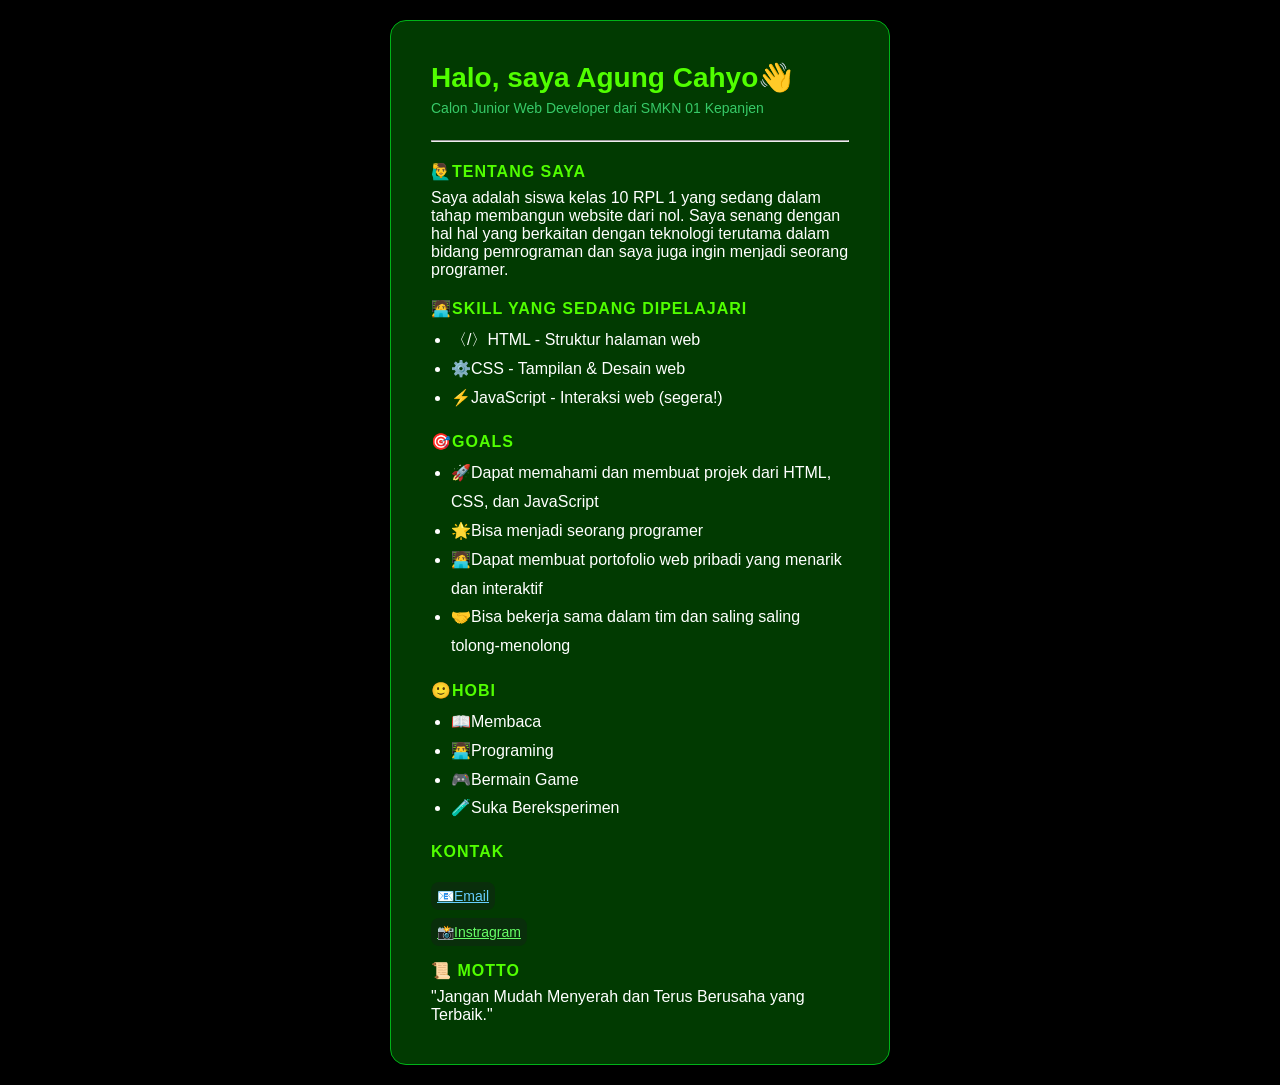
==== index.html @ 52f8518d "Mendaftarkan file HTML dan CSS profile digital" ====
<!DOCTYPE html>
<html lang="en">
<head>
  <meta charset="UTF-8">
  <meta name="viewport" content="width=device-width, initial-scale=1.0">
  <title>Profil - Agung Cahyo</title>
  <link rel="stylesheet" href="./index.css">
</head>
<body>
  <div class = "kartu-profil">
    <h1>Halo, saya Agung Cahyo👋</h1>
    <p class = "tagline">Calon Junior Web Developer dari SMKN 01 Kepanjen</p>

    <hr class="garis">

    <h2>🙋‍♂️Tentang Saya</h2>
    <p>Saya adalah siswa kelas 10 RPL 1 yang sedang dalam tahap membangun website dari nol. Saya senang dengan hal hal yang berkaitan dengan teknologi terutama dalam bidang pemrograman  dan saya juga ingin menjadi seorang programer.</p>

    <h2>🧑‍💻Skill yang Sedang Dipelajari</h2>
    <ul>
      <li>〈/〉HTML - Struktur halaman web</li>
      <li>⚙️CSS - Tampilan & Desain web</li>
      <li>⚡JavaScript - Interaksi web (segera!)</li>
    </ul>

    <h2>🎯Goals</h2>
    <ul>

      <li>🚀Dapat memahami dan membuat projek dari HTML, CSS, dan JavaScript</li>
      <li>🌟Bisa menjadi seorang programer</li>
      <li>🧑‍💻Dapat membuat portofolio web pribadi yang menarik dan interaktif</li>
      <li>🤝Bisa bekerja sama dalam tim dan saling saling tolong-menolong</li>
      
    </ul>

    <h2>🙂Hobi</h2>
    <ul>
      <li>📖Membaca</li>
      <li>👨‍💻Programing</li>
      <li>🎮Bermain Game</li>
      <li>🧪Suka Bereksperimen</li>
    </ul>

    <h2>Kontak</h2>
    <br>
    <a class="kontak" href="mailto:agungrplkanesa@gmail.com" target="_blank">📧Email</a>
    <br><br>
    <a class="IG" href="https://www.instagram.com/ac02321?igsi=aDN0aTdsM3E1M2xr" target="_blank">📸Instragram</a>

    <br>

    <h2>📜 Motto</h2>
    <p class="quote">"Jangan Mudah Menyerah dan Terus Berusaha yang Terbaik."</p>
    
  </div>
  <script src="./script.js"></script>
</body>
</html>
---- index.css ----
/* Reset dasar */
* {
    margin: 0;
    padding: 0;
    box-sizing: border-box;
}

body {
    font-family: 'Segoe UI', Arial, sans-serif;
    background-color: black;
    color: white;
    display: flex;
    justify-content: center;
    align-items: center;
    min-height: 100vh;
    padding: 20px;
}

.kartu-profil {
    background-color: rgb(1, 58, 1);
    border-radius: 16px;
    padding: 40px;
    max-width: 500px;
    width: 100%;
    border: 1px solid #00b318;
}

h1 {
    font-size: 28px;
    color: #51ff00;
    margin-bottom: 6px;
}

.tagline {
    color: #37ca68;
    font-size: 14px;
    margin-bottom: 24px;
}

h2 {
    font-size: 16px;
    color: #51ff00;
    margin: 20px 0 8px;
    text-transform: uppercase;
    letter-spacing: 1px;
}

ul {
    padding-left: 20px;
    line-height: 1.8;
}

.kontak {
    margin-top: 24px;
    padding: 6px;
    background: #092e0b;
    border-radius: 8px;
    font-size: 14px;
    color: #67cfff;
}

.IG {
    margin-top: 24px;
    padding: 6px;
    background: #092e0b;
    border-radius: 8px;
    font-size: 14px;
    color: #67ff67;
}
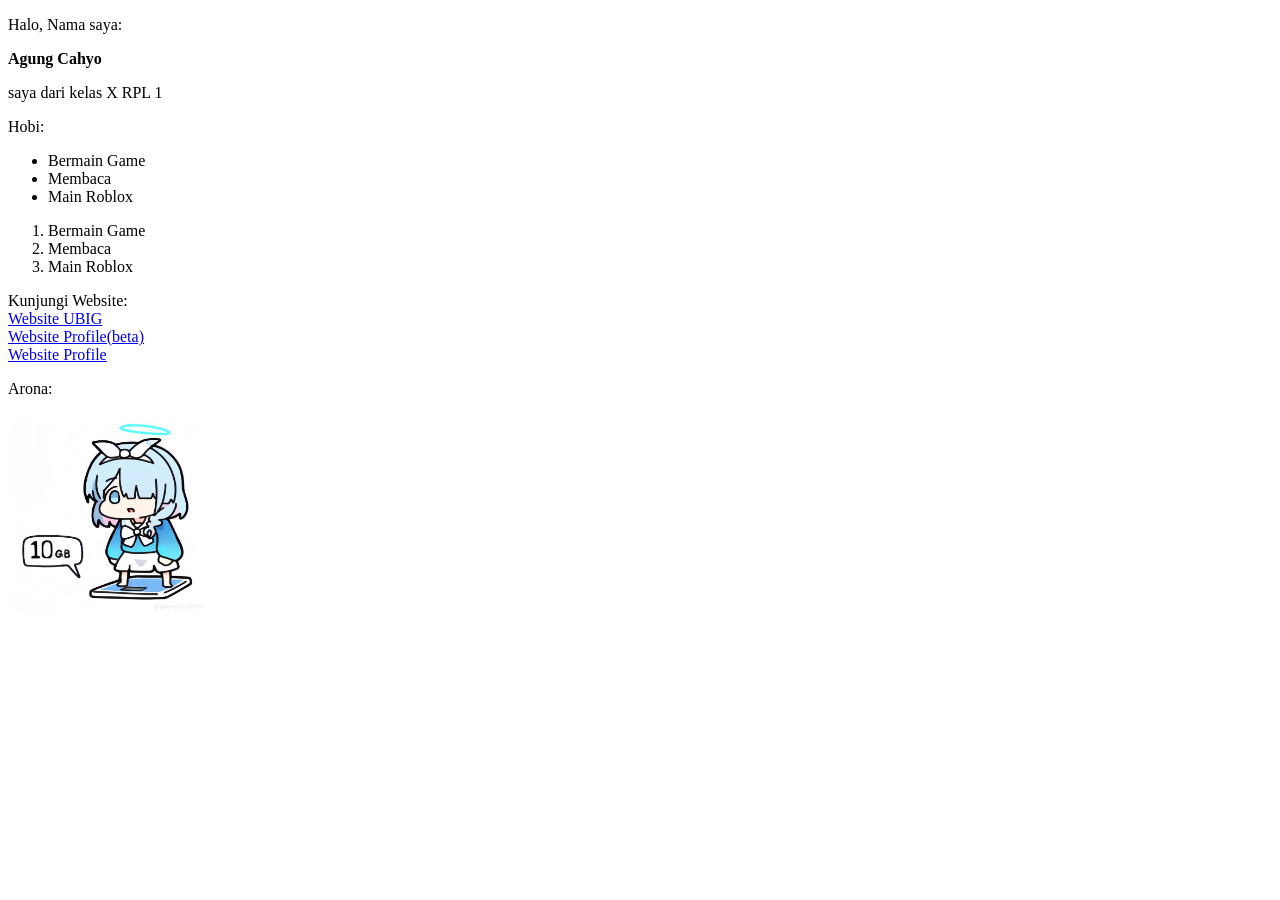
==== commit d46190b4: "mengubah nama file dan beberapa kode pada html" ====
--- a/index.html
+++ b/index.html
@@ -1,58 +1,36 @@
 <!DOCTYPE html>
 <html lang="en">
 <head>
-  <meta charset="UTF-8">
-  <meta name="viewport" content="width=device-width, initial-scale=1.0">
-  <title>Profil - Agung Cahyo</title>
-  <link rel="stylesheet" href="./index.css">
+    <meta charset="UTF-8">
+    <meta name="viewport" content="width=device-width, initial-scale=1.0">
+    <title>Document</title>
 </head>
 <body>
-  <div class = "kartu-profil">
-    <h1>Halo, saya Agung Cahyo👋</h1>
-    <p class = "tagline">Calon Junior Web Developer dari SMKN 01 Kepanjen</p>
+    <p>Halo, Nama saya:</p>
+        <strong>Agung Cahyo</strong>
+    <p>saya dari kelas X RPL 1</p>
 
-    <hr class="garis">
+    <p>Hobi:</p>
 
-    <h2>🙋‍♂️Tentang Saya</h2>
-    <p>Saya adalah siswa kelas 10 RPL 1 yang sedang dalam tahap membangun website dari nol. Saya senang dengan hal hal yang berkaitan dengan teknologi terutama dalam bidang pemrograman  dan saya juga ingin menjadi seorang programer.</p>
-
-    <h2>🧑‍💻Skill yang Sedang Dipelajari</h2>
     <ul>
-      <li>〈/〉HTML - Struktur halaman web</li>
-      <li>⚙️CSS - Tampilan & Desain web</li>
-      <li>⚡JavaScript - Interaksi web (segera!)</li>
+        <li>Bermain Game</li>
+        <li>Membaca</li>
+        <li>Main Roblox</li>
     </ul>
-
-    <h2>🎯Goals</h2>
-    <ul>
-
-      <li>🚀Dapat memahami dan membuat projek dari HTML, CSS, dan JavaScript</li>
-      <li>🌟Bisa menjadi seorang programer</li>
-      <li>🧑‍💻Dapat membuat portofolio web pribadi yang menarik dan interaktif</li>
-      <li>🤝Bisa bekerja sama dalam tim dan saling saling tolong-menolong</li>
-      
-    </ul>
-
-    <h2>🙂Hobi</h2>
-    <ul>
-      <li>📖Membaca</li>
-      <li>👨‍💻Programing</li>
-      <li>🎮Bermain Game</li>
-      <li>🧪Suka Bereksperimen</li>
-    </ul>
-
-    <h2>Kontak</h2>
-    <br>
-    <a class="kontak" href="mailto:agungrplkanesa@gmail.com" target="_blank">📧Email</a>
-    <br><br>
-    <a class="IG" href="https://www.instagram.com/ac02321?igsi=aDN0aTdsM3E1M2xr" target="_blank">📸Instragram</a>
-
-    <br>
-
-    <h2>📜 Motto</h2>
-    <p class="quote">"Jangan Mudah Menyerah dan Terus Berusaha yang Terbaik."</p>
-    
-  </div>
-  <script src="./script.js"></script>
+    <ol>
+        <li>Bermain Game</li>
+        <li>Membaca</li>
+        <li>Main Roblox</li>
+    </ol>
+    <p>Kunjungi Website:
+        <br>
+        <a href="https://ubig.co.id/">Website UBIG</a>
+        <br>
+        <a href="modul-1.html">Website Profile(beta)</a>
+        <br>
+        <a href="index-1.html">Website Profile</a>
+    </p>
+    <P>Arona:</P>
+    <img src="blue archive.jpg" alt="Arona" width="200" height="200">
 </body>
 </html>
